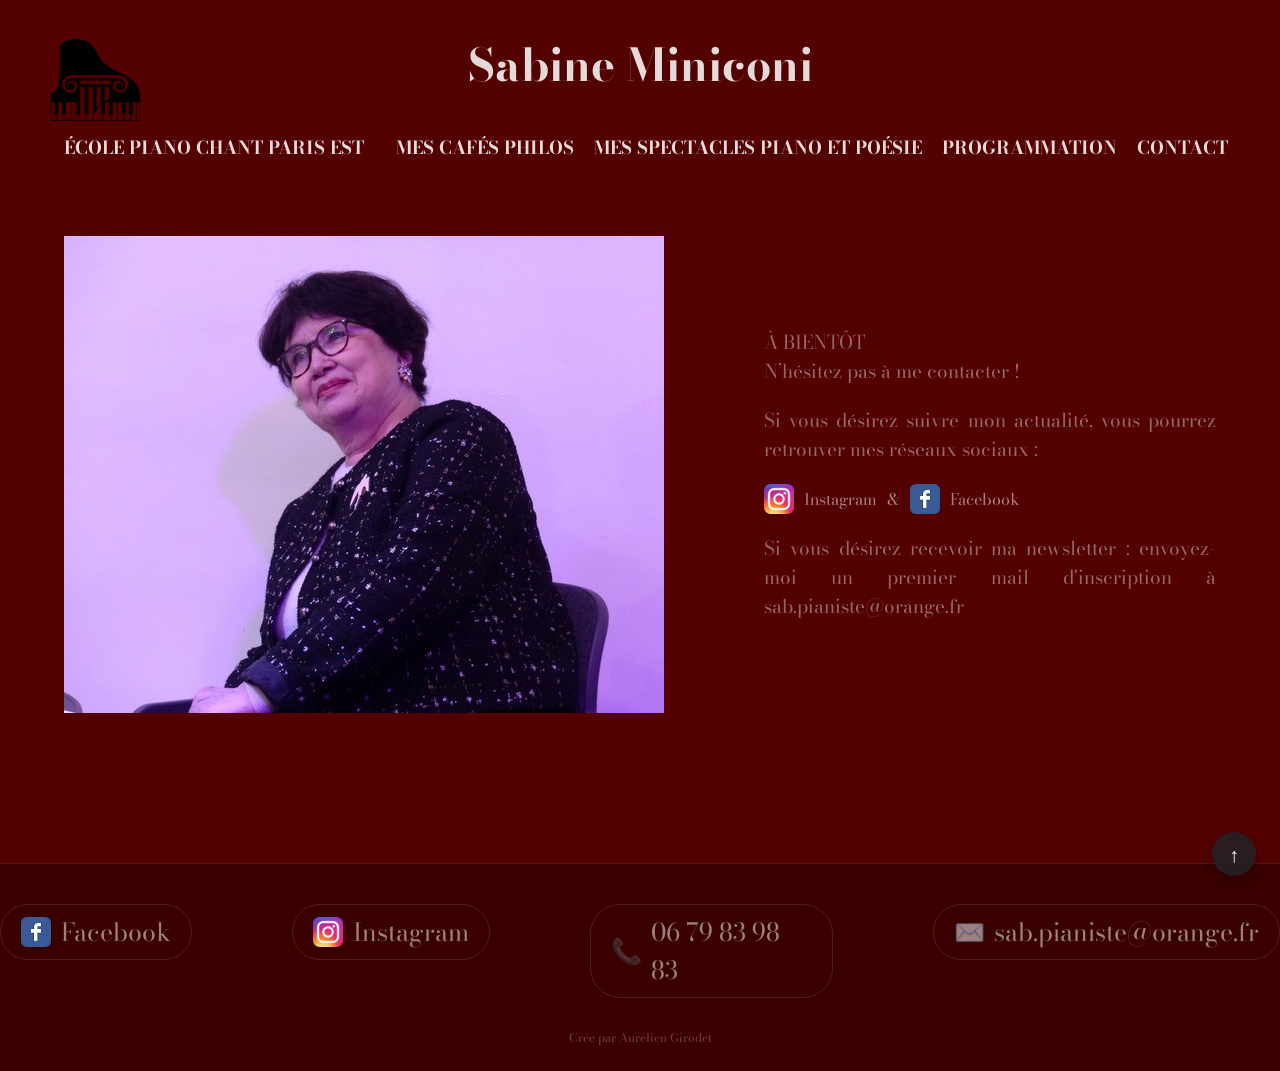
==== contact.html @ 4e05026f "Premier envoi" ====
<!DOCTYPE html>
<html lang="fr">
<head>
    <meta charset="UTF-8">
    <meta name="viewport" content="width=device-width, initial-scale=1.0">
    <title>Sabine Miniconi | Contactez-moi</title>
    <link rel="preconnect" href="https://fonts.googleapis.com">
    <link rel="preconnect" href="https://fonts.gstatic.com" crossorigin>
    <link href="https://fonts.googleapis.com/css2?family=Bodoni+Moda:ital,opsz,wght@0,6..96,400..900;1,6..96,400..900&display=swap" rel="stylesheet">
    <link rel="stylesheet" href="style/style.css">
</head>
<body>
    <header class="header">

    <!-- AJOUT 1 : checkbox invisible, doit être AVANT tout le reste -->
    <input type="checkbox" id="menu-toggle">

    <div class="header-link">
        <a href="index.html" id="logo-link">
            <img src="img/header/logo_noir_fond_transparent.png" alt="Logo Sabine" class="logo-black">
            <img src="img/header/logo_blanc_fond_transparent.png" alt="Logo Sabine" class="logo-white">
        </a>
        <h1 class="header-title">
            <a href="index.html">Sabine Miniconi</a>
        </h1>
        <!-- AJOUT 2 : le bouton hamburger (label lié à la checkbox) -->
        <label for="menu-toggle" class="hamburger" aria-label="Ouvrir le menu">
            <span></span>
            <span></span>
            <span></span>
        </label>
    </div>


    <nav class="header-nav_bar">
        <div class="dropdown">
            <!-- AJOUT 3 : checkbox pour le sous-menu sur mobile -->
            <!-- <input type="checkbox" id="dd-ecole" class="dd-toggle"> -->
            <span class="dropbtn">école piano chant Paris Est</span>
            <div class="dropdown-content">
                <a href="pedagogie.html">Ma pédagogie</a>
                <a href="methode.html">Mes méthodes</a>
                <a href="parcours.html">Des parcours personnalisés</a>
                <a href="cours.html">Cours et stages</a>
            </div>
        </div>
        <a href="philo.html">Mes cafés philos</a>
        <a href="spectacle.html">Mes spectacles piano et poésie</a>
        <a href="programmation.html">Programmation</a>
        <a href="contact.html">Contact</a>
    </nav>

    </header>
    <main class="main">
        <article>
            <div class="article_contain">
                <img src="img/contact/contact_1-600.jpg" alt="Sabine" class="article_image">
                <div class="grid-column">
                    <p>
                        <span class="uppercase">à bientôt</span> <br>
                        N’hésitez pas à me contacter !
                    </p>
                    <p>
                        Si vous désirez suivre mon actualité, vous pourrez retrouver mes réseaux sociaux :                          
                    </p>
                    <div class="contact-link">
                        <a href="https://www.instagram.com/sabineminiconi/" target="_blank"><img src="img/social-logo/instagram.png"class="social-logo" alt="Lien vers l'instagram de Sabine"> Instagram</a> & <a href="https://www.facebook.com/sabine.miniconi" target="_blank"><img src="img/social-logo/facebook.png"class="social-logo" alt="Lien vers le Facebook de Sabine"> Facebook</a>
                    </div>
                    <p>
                        Si vous désirez recevoir ma newsletter : envoyez-moi un premier mail d'inscription à <a href="mailto:sab.pianiste@orange.fr">sab.pianiste@orange.fr</a>
                    </p>
                </div>
            </div>
            <div class="article_contain">
                
            </div>

        </article>
    </main>
    <aside>
        <a href="#top" class="back-to-top" aria-label="Retour en haut">
          ↑
        </a>
    </aside>
    <footer>
        <div class="social-bar">
           <div class="facebook">
                <a href="https://www.facebook.com/sabine.miniconi" target="_blank"><img src="img/social-logo/facebook.png" class="social-logo" alt="Lien vers le Facebook de Sabine"> Facebook</a>
           </div>
           <div class="instagram">
                <a href="https://www.instagram.com/sabineminiconi/" target="_blank"><img src="img/social-logo/instagram.png" class="social-logo" alt="Lien vers l'instagram de Sabine"> Instagram</a>
           </div>
           <div class="phone">
                <a href="tel:+33679839883"><span class="social-logo">📞</span> 06 79 83 98 83</a>
           </div>
           <div class="mail">
                <a href="mailto:sab.pianiste@orange.fr"><span class="social-logo">✉️</span> sab.pianiste@orange.fr</a>
           </div>
        </div>
        <div class="copyright">Crée par Aurélien Girodet</div>
    </footer>
</body>
</html>
---- style/style.css ----
/* ================================================
   style.css — fichier fusionné (header + style)
   ================================================ */


/* ===== VARIABLES ===== */

:root {
    --rouge: #530000;
    --rouge-light: #6b0000;
    --rouge-dark: #3a0000;
    --blanc: rgba(255, 255, 255, 0.85);
    --blanc-dim: rgba(255, 255, 255, 0.5);
    --accent: #c49a5a;
    --font: "Bodoni Moda", serif;
}


/* ===== BASE ===== */

html {
    scroll-behavior: smooth;
}

body {
    position: relative;
    font-family: var(--font);
    margin: 0;
    padding: 0;
    background: var(--rouge);
    color: var(--blanc);
    display: flex;
    flex-direction: column;
    align-items: center;
    overflow-x: hidden;
    min-height: 100dvh;
}

a {
    color: var(--blanc-dim);
    text-decoration: none;
    transition: color .25s;
}

a:hover {
    color: var(--blanc);
}


/* =================================================
   HEADER
   ================================================= */

.header {
    width: 100%;
    position: sticky;
    top: 0;
    z-index: 200;
    display: flex;
    flex-direction: column;
    align-items: center;
    justify-content: center;
    background: var(--rouge);
}

/* Logo */

.logo-black,
.logo-white {
    width: 150px;
}

.logo-white {
    display: none;
}

#logo-link {
    position: absolute;
    top: 10px;
    left: 20px;
    z-index: 100;
}

#logo-link:hover > .logo-black {
    display: none;
}

#logo-link:hover > .logo-white {
    display: block;
}

/* Bloc titre */

.header-link {
    display: flex;
    gap: 50px;
}

.header-title {
    margin: 0;
    padding-top: 30px;
    font-size: 45px;
}

.header-title a {
    color: var(--blanc);
}

.header-title a:hover {
    color: var(--blanc);
}

.header-title_second {
    font-size: 35px;
    margin: 5px auto;
    color: var(--blanc-dim);
}

.header h2 {
    color: var(--blanc-dim);
}

/* Checkbox interrupteur hamburger — invisible */

#menu-toggle {
    display: none;
}

.dd-toggle {
    display: none;
}

/* Bouton hamburger — caché sur desktop */

.hamburger {
    display: none;
    flex-direction: column;
    gap: 6px;
    cursor: pointer;
    padding: 10px;
    position: absolute;
    right: 20px;
    top: 20px;
}

.hamburger span {
    display: block;
    width: 28px;
    height: 2px;
    background: var(--blanc);
    border-radius: 2px;
    transition: transform 0.3s ease, opacity 0.3s ease;
    pointer-events: none;
}

/* Animation 3 barres → croix */
#menu-toggle:checked ~ .header-link .hamburger span:nth-child(1) {
    transform: translateY(8px) rotate(45deg);
}
#menu-toggle:checked ~ .header-link .hamburger span:nth-child(2) {
    opacity: 0;
}
#menu-toggle:checked ~ .header-link .hamburger span:nth-child(3) {
    transform: translateY(-8px) rotate(-45deg);
}

/* Barre de navigation desktop */

.header-nav_bar {
    display: flex;
    gap: 40px;
    flex-direction: row;
    justify-content: center;
    align-items: center;
    text-transform: uppercase;
    margin: 25px auto;
    max-width: fit-content;
    padding: 0 20px;
    font-weight: 700;
}

.header-nav_bar > * {
    font-size: 22px;
    white-space: nowrap;
    color: var(--blanc);
}

.header-nav_bar a:hover {
    color: var(--blanc-dim);
}

/* Dropdown desktop */

.dropdown {
    position: relative;
    display: inline-block;
}

.dropbtn {
    color: var(--blanc);
    text-transform: uppercase;
    background: none;
    font-size: 22px;
    border: none;
    font-family: inherit;
    cursor: pointer;
    padding: 10px 15px;
    transition: color 0.3s;
    display: inline-block;
}

.dropbtn:hover {
    color: var(--blanc-dim);
}

.dropdown-content {
    display: none;
    background-color: var(--rouge);
    position: absolute;
    min-width: 350px;
    box-shadow: 0px 8px 16px 0px rgba(0, 0, 0, 0.1);
    z-index: 1000;
    border-radius: 4px;
    top: 100%;
    left: 0;
}

.dropdown-content a {
    color: var(--blanc-dim);
    padding: 12px 16px;
    display: block;
    transition: color 0.2s;
}

.dropdown-content a:hover {
    color: var(--blanc);
}

.dropdown:hover .dropdown-content {
    display: block;
    animation: fadeIn 0.3s ease-out;
}

@keyframes fadeIn {
    from { opacity: 0; transform: translateY(-10px); }
    to   { opacity: 1; transform: translateY(0); }
}


/* =================================================
   MAIN & ARTICLES
   ================================================= */

.main {
    max-width: 1400px;
    width: 100%;
    height: 100%;
    margin-top: 40px;
    margin-bottom: 50px;
    z-index: 10;
    display: flex;
    flex-direction: column;
    justify-content: center;
    align-items: center;
    text-align: justify;
    gap: 150px;
}

.main article {
    width: 90%;
    margin: auto;
}

.main h1 {
    font-size: 33px;
    text-align: center;
    color: var(--blanc);
}

.main img {
    transition: transform .3s ease-in-out;
}

.main img:hover {
    transform: scale(1.02);
}

/* Article */

article {
    display: grid;
    grid-template-columns: 1fr;
    gap: 100px;
    color: var(--blanc-dim);
}

.article_title {
    margin-bottom: 60px;
}

.article-subtitle {
    color: var(--blanc);
    margin-bottom: 30px;
}

.article-subtitle_center {
    text-align: center;
}

.article_contain {
    width: 100%;
    display: grid;
    grid-template-columns: 1fr 1fr;
    align-items: center;
    justify-content: center;
    gap: 100px;
}

.article_contain p {
    opacity: .8;
    font-size: 19px;
}

.article_contain div a {
    font-size: inherit;
    transition: all .5s ease-in-out;
    color: var(--blanc-dim);
}

.article_contain div a:hover {
    font-size: 17px;
    color: var(--blanc);
}

.article_footer {
    display: flex;
    justify-content: center;
    align-items: center;
    text-align: justify;
    width: 100%;
    font-size: 19px;
    color: var(--blanc-dim);
}

.article_photo {
    display: flex;
    flex-direction: column;
}

.article_photo img:nth-of-type(1) { align-self: flex-start; }
.article_photo img:nth-of-type(2) { align-self: flex-end; }
.article_photo img:nth-of-type(3) { align-self: flex-start; }
.article_photo img:nth-of-type(4) { align-self: flex-end; }

/* Parcours */

.parcours .article_contain:first-of-type {
    display: flex;
    flex-direction: row-reverse;
}

.parcours .article_contain:last-of-type {
    margin-bottom: 100px;
}

.main .title-papy {
    margin-top: 150px;
    font-size: 32px;
    text-decoration: underline;
}

/* École */

.article_contain_ecole > div {
    display: flex;
    flex-direction: row;
    align-items: center;
    gap: 30px;
}

.article_contain_ecole p {
    margin: 0;
    font-size: 20px;
    text-align: center;
}

.article_contain_ecole img:nth-of-type(1) { align-self: flex-start; }
.article_contain_ecole img:nth-of-type(2) { align-self: flex-end; }
.article_contain_ecole img:nth-of-type(3) { align-self: flex-start; }
.article_contain_ecole img:nth-of-type(4) { align-self: flex-end; }

 /* Méthode */

 .methode_subtitle{
    margin: 10px 0;
    color: var(--blanc);
}

.article_contain_list li,
.article_contain_list ul{
    font-size: 19px;
    text-align: left;
    opacity: .8;    
}


.article_contain_last {
    display: grid;
    grid-template-columns: 1fr 1fr;
    gap: 250px;
}

/* Cours */

.article_contain_list li,
.article_contain_list ul{
    font-size: 19px;
    text-align: left;
    opacity: .8;    
}

.article_contain_list li{
    margin: 10px 0;
}

#article_contain_cours{
    justify-content: flex-end;
    align-items: flex-start;
}

#article_contain_cours > div{
    flex: 1;
    margin: 0 !important;
}

.bigtext{
    font-size: 24px;
}

.article_contain_last {
    margin-top: 80px;
}

.article_title_cours{
    text-decoration: underline;
    text-transform: uppercase;
}

/* Contact */

.grid-column {
    display: grid;
    grid-template-columns: 1fr;
    gap: 20px;
}

.contact-link {
    display: flex;
    align-items: center;    
    gap: 10px;
}

.contact-link a {
    display: flex;
    justify-content: center;
    align-items: center;
    gap: 10px;
}

/* =================================================
   LIGHTBOX
   ================================================= */

*{
    margin: 0;
    padding: 0;
}

.link-galery{
    display: block;
    width: 380px;
}

.link-galery img{
    width: 100%;
}

#lightbox{
    position: fixed;
    top: 0;
    left: 0;
    right: 0;
    bottom: 0;
    background: rgba(0,0,0,0.8);
    display: none;
    align-items: center;
    justify-content: center;
}


#lightbox.active {
    display: flex;
}

.exit{
    text-decoration: none;
    color: white;
    position: absolute;
    top: 10%;
    right: 12%;
}

.image-resize{
    width: 400px;
}

.article-lightbox{
    display: flex;
    flex-wrap: wrap;
}

#lightbox .image-lightbox{
    max-width: 600px;
}

#lightbox .image-lightbox_parcours{
    max-width: 1000px;
}

/* =================================================
   ASIDE — retour en haut
   ================================================= */

.back-to-top {
    position: fixed;
    bottom: 24px;
    right: 24px;
    width: 44px;
    height: 44px;
    display: flex;
    align-items: center;
    justify-content: center;
    background-color: rgba(33, 37, 41, 0.8);
    color: #fff;
    border-radius: 50%;
    font-size: 20px;
    box-shadow: 0 6px 16px rgba(0, 0, 0, 0.25);
    transition: transform 0.25s ease-out, background-color 0.25s ease-out;
}

.back-to-top:hover {
    transform: translateY(-4px) scale(1.05);
    background-color: rgba(255, 255, 255, 0.15);
    color: #fff;
}


/* =================================================
   FOOTER
   ================================================= */

footer {
    margin-top: auto;
    bottom: 0;
    display: flex;
    flex-direction: column;
    justify-content: center;
    align-items: center;
    gap: 30px;
    border-top: 1px solid rgba(255, 255, 255, 0.1);
    padding: 40px 40px 24px;
    background: var(--rouge-dark);
    width: 100%;
}

.social-bar {
    display: flex;
    justify-content: space-around;
    gap: 100px;
    font-size: 25px;
}

.social-bar a {
    display: flex;
    align-items: center;
    gap: 10px;
    padding: 8px 20px;
    border: 1px solid rgba(255, 255, 255, 0.12);
    border-radius: 30px;
}

.social-bar a:hover {
    color: var(--blanc);
    border-color: rgba(255, 255, 255, 0.4);
    background: rgba(255, 255, 255, 0.05);
}

.social-logo {
    width: 30px;
    height: 30px;
    object-fit: contain;
    display: flex;
    justify-content: center;
    align-items: center;
}

.copyright {
    text-align: center;
    font-size: 12px;
    color: var(--blanc-dim);
    opacity: .5;
}


/* =================================================
   UTILITAIRES
   ================================================= */

.uppercase        { text-transform: uppercase; }
.underline        { text-decoration: underline; }
.bold             { font-weight: bold; }
.image_center     { width: 500px; margin: 0 auto; }
.texte_important  { font-weight: 700; color: var(--blanc); }

#etoiles {
    margin: 0 auto;
}


/* =================================================
   RESPONSIVE DESKTOP (réduction progressive)
   ================================================= */

@media (max-width: 1600px) {
    .header-nav_bar { gap: 30px; }
    .header-nav_bar > * { font-size: 20px; }
    .dropbtn { font-size: 20px; }
}

@media (max-width: 1400px) {
    .header-nav_bar { gap: 25px; }
    .header-nav_bar > * { font-size: 19px; }
    .dropbtn { font-size: 19px; }
}

@media (max-width: 1300px) {
    .header-nav_bar { gap: 20px; }
    .header-nav_bar > * { font-size: 18px; }
    .dropbtn { font-size: 18px; padding: 10px 12px; }
}

@media (max-width: 1200px) {
    .header-nav_bar { gap: 15px; }
    .header-nav_bar > * { font-size: 17px; }
    .dropbtn { font-size: 17px; padding: 10px 10px; }
}

@media (max-width: 1100px) {
    .header-nav_bar { gap: 12px; }
    .header-nav_bar > * { font-size: 16px; }
    .dropbtn { font-size: 16px; padding: 8px 10px; }
}


/* =================================================
   RESPONSIVE TABLETTE
   ================================================= */

@media (max-width: 1024px) {
    /* À compléter selon vos besoins */
}


/* =================================================
   RESPONSIVE MOBILE
   Ces règles sont en dernier pour écraser
   correctement toutes les règles desktop.
   ================================================= */

@media (max-width: 795px) {

    /* Main */
    .main {
        max-width: 795px;
    }

    .main article {
        width: 100%;
    }

    .article_contain {
        grid-template-columns: 1fr;
    }

    .article_contain img {
        width: 90%;
        margin: auto;
    }

    .article_contain div {
        width: 90%;
        margin: auto;
    }

    .article_footer {
        width: 90%;
        margin: auto;
    }

    .article_contain_last {
        width: 90%;
        margin: auto;
        grid-template-columns: 1fr;
    }

    /* Header — titres */
    .header-title { font-size: 28px; padding-top: 20px; }
    .header-title_second { font-size: 18px; text-align: center; padding: 0 16px; }
    .header h2:not(.header-title_second) { font-size: 14px; text-align: center; padding: 0 16px; }

    /* Header -- Logo */
    #logo-link img {
        width: 80px;
    }

    /* Hamburger */
    .hamburger { display: flex; }

    /* Nav cachée par défaut */
    .header-nav_bar {
        display: none;
        width: 100%;
        flex-direction: column;
        align-items: flex-start;
        gap: 0;
        margin: 0;
        padding: 12px 0 16px;
        background: var(--rouge-dark);
        max-width: 100%;
    }

    /* Nav visible quand checkbox cochée */
    #menu-toggle:checked ~ .header-nav_bar {
        display: flex;
    }

    /* Style commun à tous les liens du menu mobile */
    .header-nav_bar > a,
    .header-nav_bar .dropdown-content a {
        width: 100%;
        font-size: 16px;
        padding: 12px 24px;
        border-bottom: 1px solid rgba(255, 255, 255, 0.06);
        white-space: normal;
        display: block;
        color: var(--blanc-dim);
        box-sizing: border-box;
    }

    /* Cacher le label "école piano chant" — ses liens sont affichés à plat */
    .dropdown > .dropbtn {
        display: none;
    }

    .header-nav_bar > .dropdown {
        padding: 0;
        border-bottom: none;
        width: 100%;
    }

    /* Les 4 liens du dropdown toujours visibles à plat sur mobile */
    .dropdown-content {
        display: block;
        position: static;
        min-width: unset;
        width: 100%;
        box-shadow: none;
        border-radius: 0;
        background: transparent;
        animation: none;
    }

    /* Neutraliser le hover desktop */
    .dropdown:hover .dropdown-content {
        animation: none;
    }

    /* Footer */
    .social-bar {
        flex-direction: column;
        gap: 12px;
        justify-content: center;
    }
}

@media (max-width: 480px) {
    /* À compléter selon vos besoins */
}
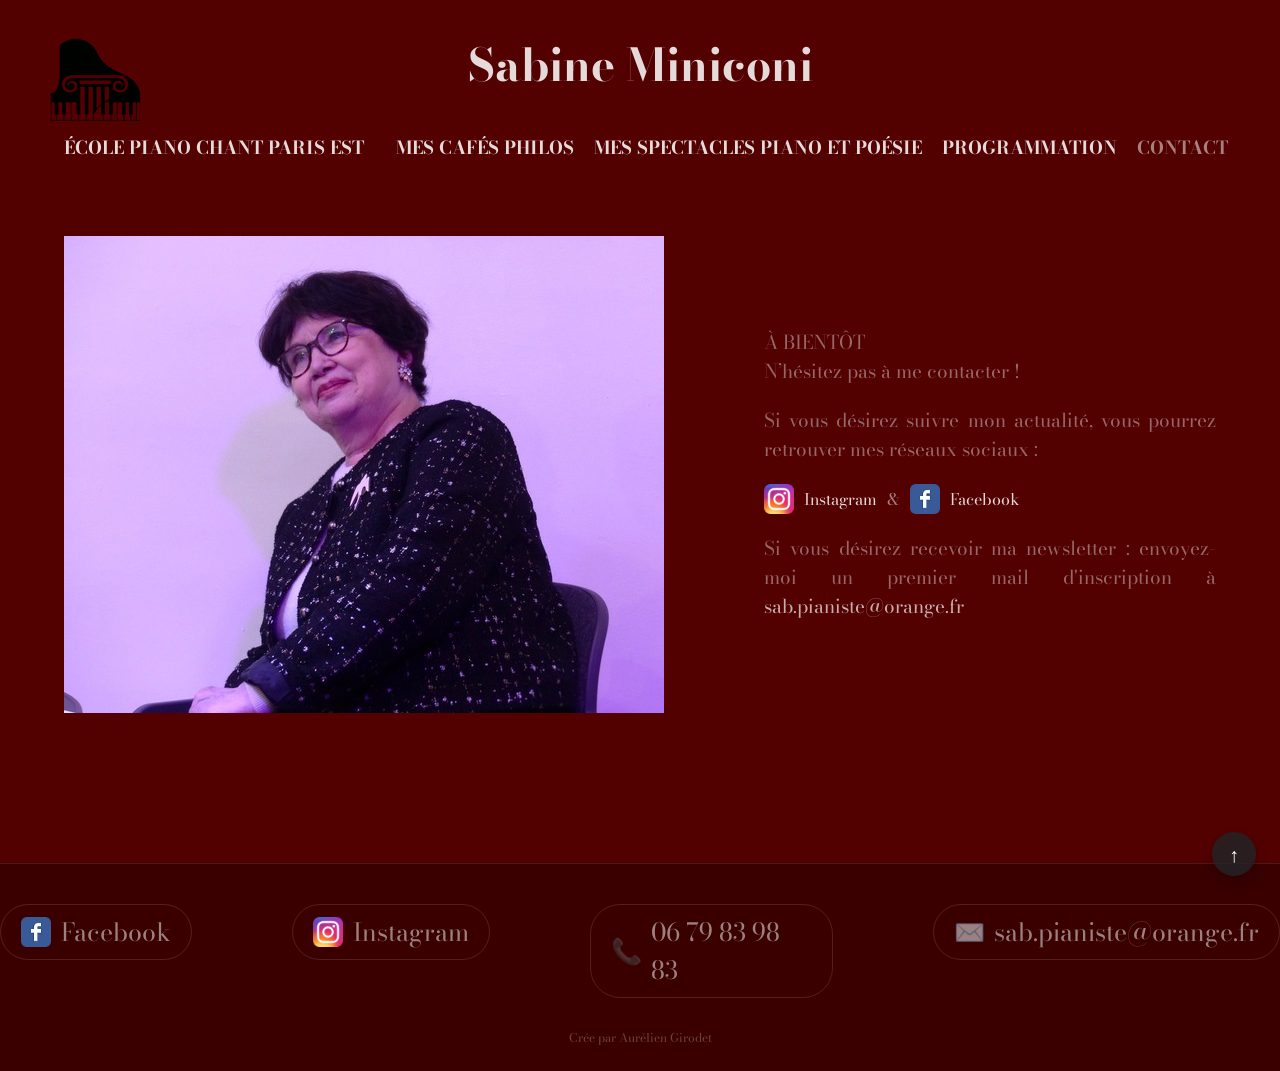
==== commit b2a39f9e: "Responsive smartphone en cours" ====
--- a/contact.html
+++ b/contact.html
@@ -47,7 +47,7 @@
         <a href="philo.html">Mes cafés philos</a>
         <a href="spectacle.html">Mes spectacles piano et poésie</a>
         <a href="programmation.html">Programmation</a>
-        <a href="contact.html">Contact</a>
+        <a href="contact.html" class="active">Contact</a>
     </nav>
 
     </header>
--- a/style/style.css
+++ b/style/style.css
@@ -186,6 +186,10 @@
 }
 
 .header-nav_bar a:hover {
+    color: var(--blanc-dim);
+}
+
+.header-nav_bar a.active {
     color: var(--blanc-dim);
 }
 
@@ -226,14 +230,14 @@
 }
 
 .dropdown-content a {
-    color: var(--blanc-dim);
+    color: var(--blanc);
     padding: 12px 16px;
     display: block;
     transition: color 0.2s;
 }
 
 .dropdown-content a:hover {
-    color: var(--blanc);
+    color: var(--blanc-dim);
 }
 
 .dropdown:hover .dropdown-content {
@@ -324,12 +328,11 @@
 .article_contain div a {
     font-size: inherit;
     transition: all .5s ease-in-out;
-    color: var(--blanc-dim);
+    color: var(--blanc);
 }
 
 .article_contain div a:hover {
-    font-size: 17px;
-    color: var(--blanc);
+    color: var(--blanc-dim);
 }
 
 .article_footer {
@@ -340,6 +343,12 @@
     width: 100%;
     font-size: 19px;
     color: var(--blanc-dim);
+}
+
+.article_footer_long {
+    display: flex;
+    flex-direction: column;
+    gap: 20px;
 }
 
 .article_photo {
@@ -364,7 +373,6 @@
 }
 
 .main .title-papy {
-    margin-top: 150px;
     font-size: 32px;
     text-decoration: underline;
 }
@@ -412,6 +420,10 @@
 
 /* Cours */
 
+.block-list {
+    align-items: flex-start;
+}
+
 .article_contain_list li,
 .article_contain_list ul{
     font-size: 19px;
@@ -444,6 +456,12 @@
 .article_title_cours{
     text-decoration: underline;
     text-transform: uppercase;
+    color: var(--blanc);
+    margin-bottom: 20px;
+}
+
+.article-subtitle_cours {
+    color: var(--blanc);
 }
 
 /* Contact */
@@ -620,7 +638,7 @@
 .underline        { text-decoration: underline; }
 .bold             { font-weight: bold; }
 .image_center     { width: 500px; margin: 0 auto; }
-.texte_important  { font-weight: 700; color: var(--blanc); }
+.very-white       { color: var(--blanc); }         
 
 #etoiles {
     margin: 0 auto;
@@ -679,13 +697,21 @@
 
 @media (max-width: 795px) {
 
+    /* Body */
+    body {
+        overflow-x: hidden;
+    }
+
     /* Main */
     .main {
-        max-width: 795px;
+        width: 100%;
+        box-sizing: border-box;
+        padding: 0 16px;   /* marge respirante sur les côtés */
     }
 
     .main article {
         width: 100%;
+        box-sizing: border-box;
     }
 
     .article_contain {
@@ -698,20 +724,33 @@
     }
 
     .article_contain div {
+        width: 100%;
+    }
+
+    /* .article_footer {
         width: 90%;
         margin: auto;
     }
 
-    .article_footer {
+    .article_footer div {
+        width: 90%;
+    }
+
+    .article_footer img {
         width: 90%;
         margin: auto;
+    }
+
+    .article_footer iframe {
+        width: 90%;
+        height: fit-content;
     }
 
     .article_contain_last {
         width: 90%;
         margin: auto;
         grid-template-columns: 1fr;
-    }
+    } */
 
     /* Header — titres */
     .header-title { font-size: 28px; padding-top: 20px; }
@@ -719,12 +758,21 @@
     .header h2:not(.header-title_second) { font-size: 14px; text-align: center; padding: 0 16px; }
 
     /* Header -- Logo */
+    #logo-link {
+        top: 0;
+        left: 0;
+    }
+
     #logo-link img {
-        width: 80px;
+        width: 60px;
     }
 
     /* Hamburger */
-    .hamburger { display: flex; }
+    .hamburger { 
+        display: flex; 
+        top: 5px;
+        right: 5px
+    }
 
     /* Nav cachée par défaut */
     .header-nav_bar {
